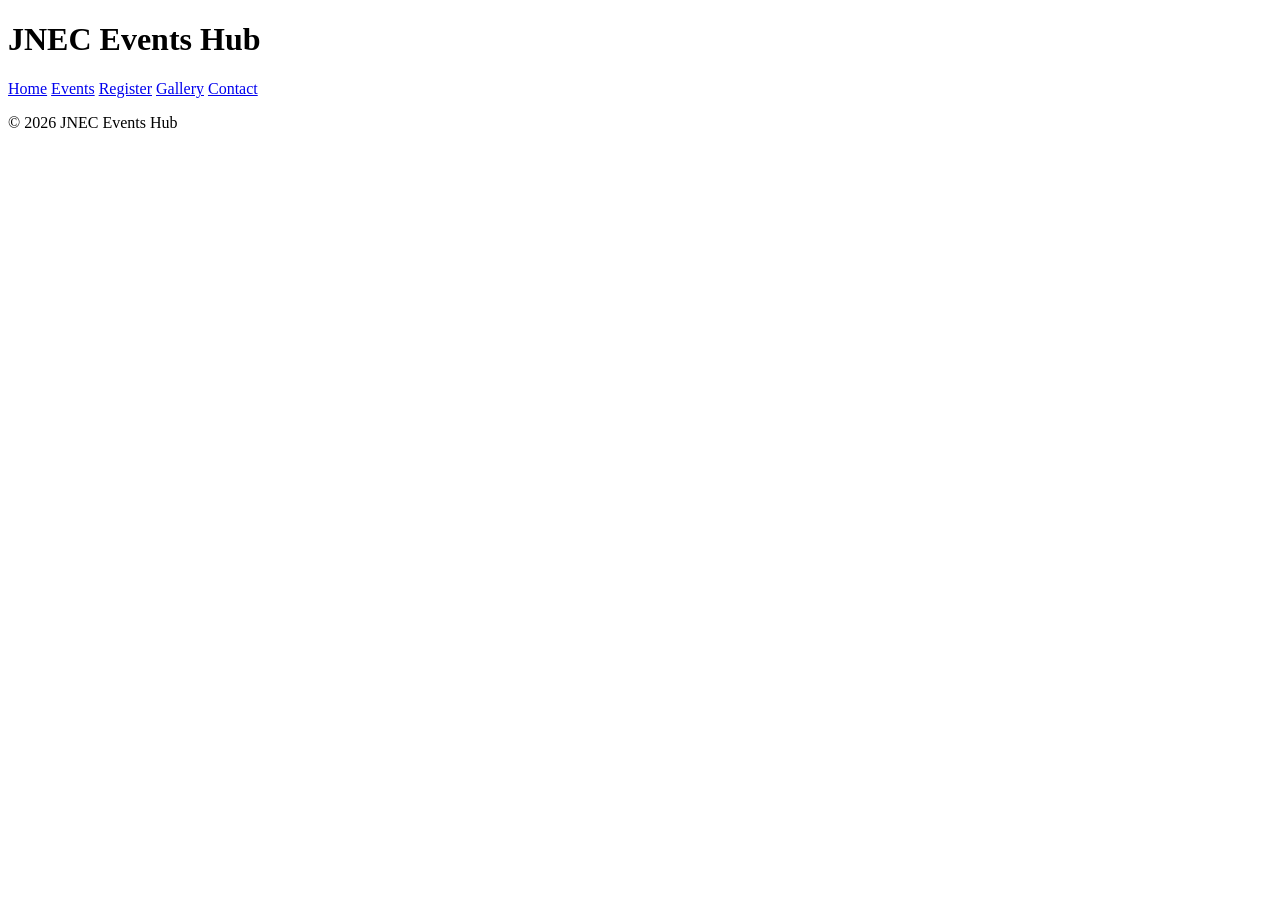
==== index.html @ 81554125 "P2: shared shell on all pages" ====
<!DOCTYPE html> 
<html lang="en"> 
<head> 
  <meta charset="UTF-8"> 
  <meta name="viewport" content="width=device-width, initial-scale=1.0"> 
  <title>JNEC Events Hub — Home</title> 
</head> 
<body> 
  <header id="top"> 
    <h1>JNEC Events Hub</h1> 
    <nav> 
      <a href="index.html" title="Go to home page">Home</a> 
      <a href="events.html">Events</a> 
      <a href="register.html">Register</a> 
      <a href="gallery.html">Gallery</a> 
      <a href="contact.html">Contact</a> 
    </nav> 
  </header> 
  <main> 
    <section id="welcome" class="intro">
    <!-- page content here --> 
  </main> 
  <footer> 
    <p>&copy; 2026 JNEC Events Hub</p> 
  </footer> 
</body> 
</html>
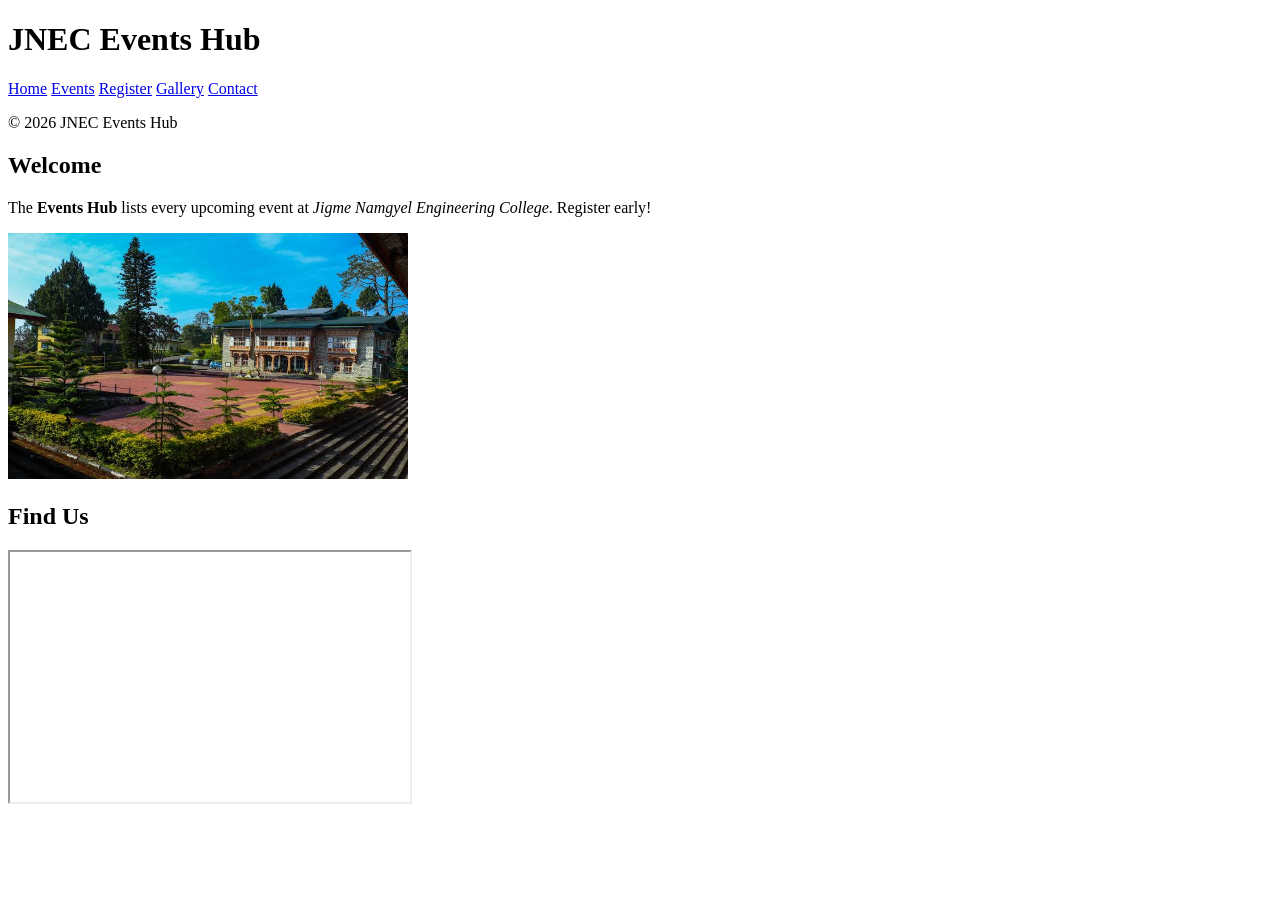
==== commit 12cfe16f: "P2: home page content" ====
--- a/index.html
+++ b/index.html
@@ -17,7 +17,6 @@
     </nav> 
   </header> 
   <main> 
-    <section id="welcome" class="intro">
     <!-- page content here --> 
   </main> 
   <footer> 
@@ -25,3 +24,19 @@
   </footer> 
 </body> 
 </html> 
+<section id="welcome" class="intro"> 
+  <h2>Welcome</h2> 
+  <p>The <strong>Events Hub</strong> lists every upcoming event at 
+     <em>Jigme Namgyel Engineering College</em>. 
+     <span class="highlight" title="Registrations close 3 days before each event"> 
+     Register early!</span></p> 
+  <img src="media/images.jpg" alt="JNEC campus" width="400" 
+       title="Our campus in Dewathang"> 
+</section> 
+ 
+<section id="location"> 
+  <h2>Find Us</h2> 
+  <iframe 
+src="https://www.openstreetmap.org/export/embed.html?bbox=91.44,26.85,91.48,26.88" 
+          width="400" height="250" title="Campus map"></iframe> 
+</section> 
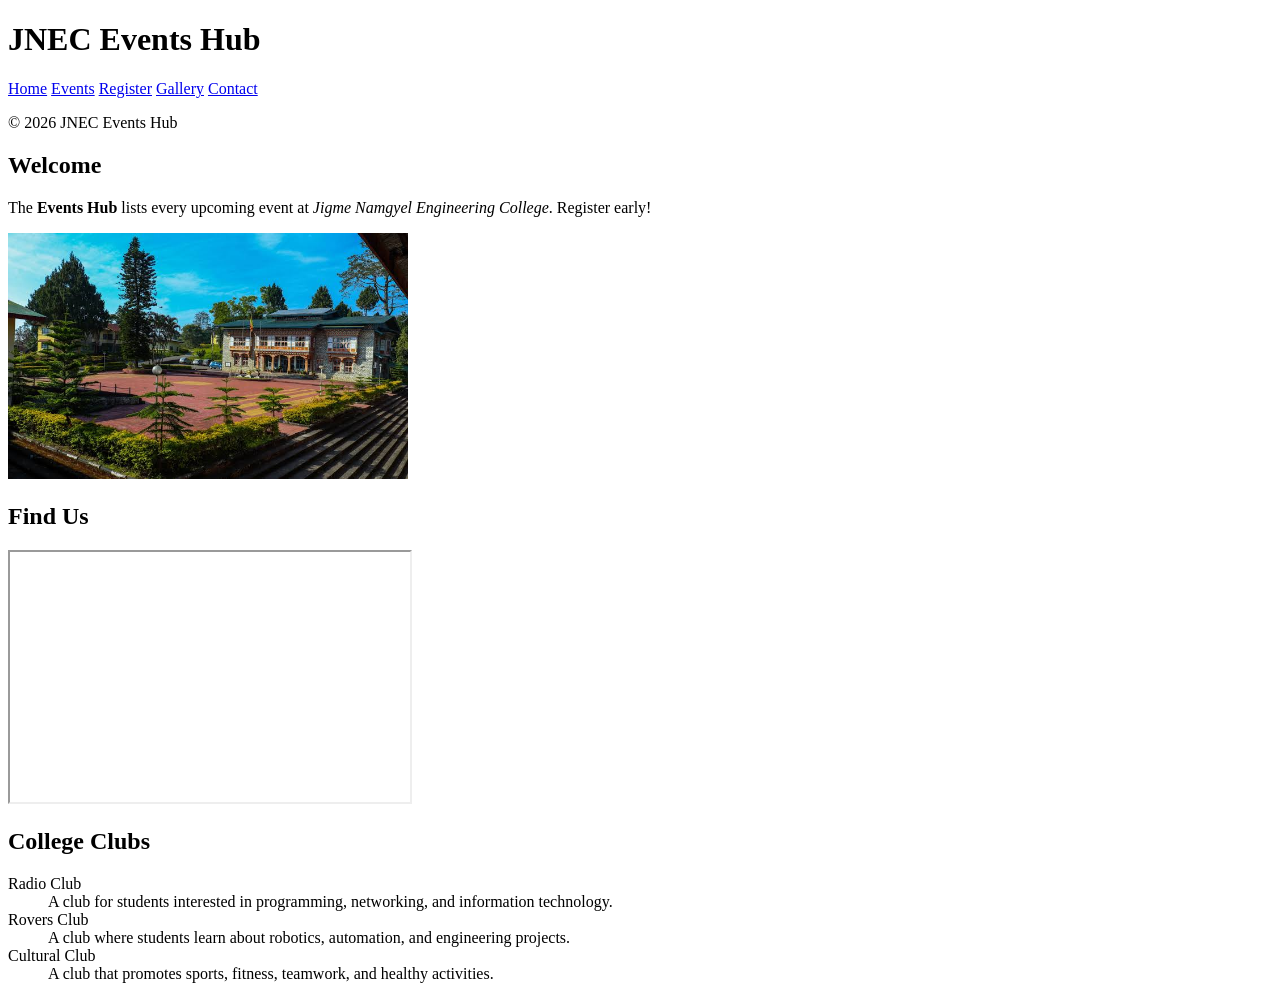
==== commit 77adad0f: "added a description list" ====
--- a/index.html
+++ b/index.html
@@ -40,3 +40,27 @@
 src="https://www.openstreetmap.org/export/embed.html?bbox=91.44,26.85,91.48,26.88" 
           width="400" height="250" title="Campus map"></iframe> 
 </section> 
+
+<section>
+    <h2>College Clubs</h2>
+
+    <dl>
+        <dt>Radio Club</dt>
+        <dd>
+            A club for students interested in programming,
+            networking, and information technology.
+        </dd>
+
+        <dt>Rovers Club</dt>
+        <dd>
+            A club where students learn about robotics,
+            automation, and engineering projects.
+        </dd>
+
+        <dt>Cultural Club</dt>
+        <dd>
+            A club that promotes sports, fitness,
+            teamwork, and healthy activities.
+        </dd>
+    </dl>
+</section>
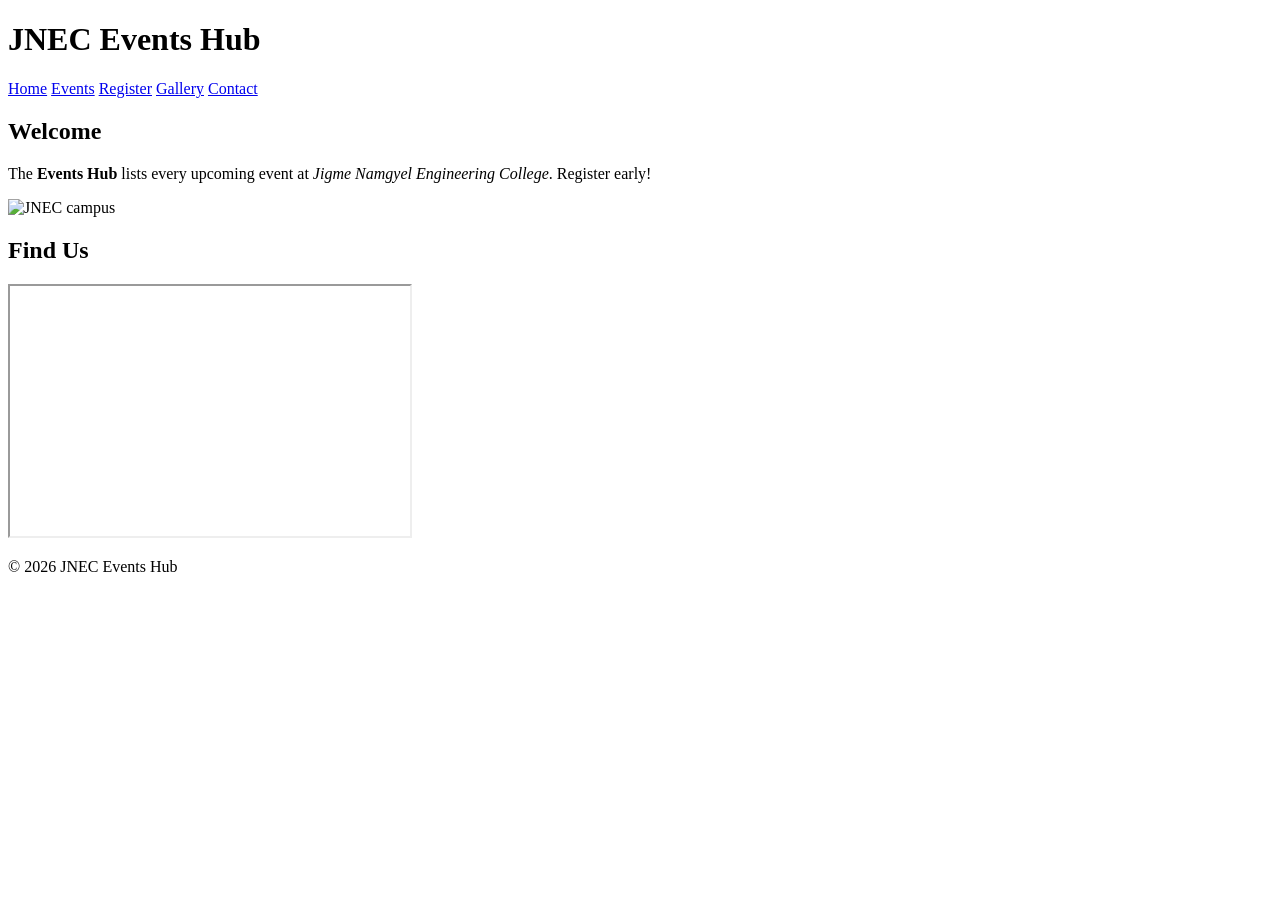
==== commit 9bb40494: "P3: link external stylesheet" ====
--- a/index.html
+++ b/index.html
@@ -1,66 +1,42 @@
 <!DOCTYPE html> 
-<html lang="en"> 
-<head> 
-  <meta charset="UTF-8"> 
-  <meta name="viewport" content="width=device-width, initial-scale=1.0"> 
-  <title>JNEC Events Hub — Home</title> 
-</head> 
-<body> 
-  <header id="top"> 
-    <h1>JNEC Events Hub</h1> 
-    <nav> 
-      <a href="index.html" title="Go to home page">Home</a> 
-      <a href="events.html">Events</a> 
-      <a href="register.html">Register</a> 
-      <a href="gallery.html">Gallery</a> 
-      <a href="contact.html">Contact</a> 
-    </nav> 
-  </header> 
-  <main> 
-    <!-- page content here --> 
-  </main> 
-  <footer> 
-    <p>&copy; 2026 JNEC Events Hub</p> 
-  </footer> 
-</body> 
-</html> 
-<section id="welcome" class="intro"> 
-  <h2>Welcome</h2> 
-  <p>The <strong>Events Hub</strong> lists every upcoming event at 
-     <em>Jigme Namgyel Engineering College</em>. 
-     <span class="highlight" title="Registrations close 3 days before each event"> 
-     Register early!</span></p> 
-  <img src="media/images.jpg" alt="JNEC campus" width="400" 
-       title="Our campus in Dewathang"> 
-</section> 
- 
-<section id="location"> 
-  <h2>Find Us</h2> 
-  <iframe 
+ <html lang="en"> 
+ <head> 
+   <meta charset="UTF-8"> 
+   <meta name="viewport" content="width=device-width, initial-scale=1.0"> 
+   <title>JNEC Events Hub — Home</title> 
+   <link rel="stylesheet" href="css/styles.css"> 
+ </head> 
+ <body> 
+   <header id="top"> 
+  <h1>JNEC Events Hub</h1> 
+  <nav> 
+    <a href="index.html" title="Go to home page">Home</a> 
+    <a href="events.html">Events</a> 
+    <a href="register.html">Register</a> 
+    <a href="gallery.html">Gallery</a> 
+    <a href="contact.html">Contact</a> 
+  </nav> 
+   </header> 
+   <main> 
+  <section id="welcome" class="intro"> 
+    <h2>Welcome</h2> 
+    <p>The <strong>Events Hub</strong> lists every upcoming event at 
+       	<em>Jigme Namgyel Engineering College</em>. 
+       	<span class="highlight" title="Registrations close 3 days before each 
+event"> 
+       	Register early!</span></p> 
+    <img src="media/campus.jpg" alt="JNEC campus" width="400" 
+         title="Our campus in Dewathang"> 
+  </section> 
+  <section id="location"> 
+    <h2>Find Us</h2> 
+    <iframe 
 src="https://www.openstreetmap.org/export/embed.html?bbox=91.44,26.85,91.48,26.88" 
-          width="400" height="250" title="Campus map"></iframe> 
-</section> 
-
-<section>
-    <h2>College Clubs</h2>
-
-    <dl>
-        <dt>Radio Club</dt>
-        <dd>
-            A club for students interested in programming,
-            networking, and information technology.
-        </dd>
-
-        <dt>Rovers Club</dt>
-        <dd>
-            A club where students learn about robotics,
-            automation, and engineering projects.
-        </dd>
-
-        <dt>Cultural Club</dt>
-        <dd>
-            A club that promotes sports, fitness,
-            teamwork, and healthy activities.
-        </dd>
-    </dl>
-</section>
+            	width="400" height="250" title="Campus map"></iframe> 
+  </section> 
+   </main> 
+   <footer> 
+  <p>&copy; 2026 JNEC Events Hub</p> 
+   </footer> 
+ </body> 
+ </html> 
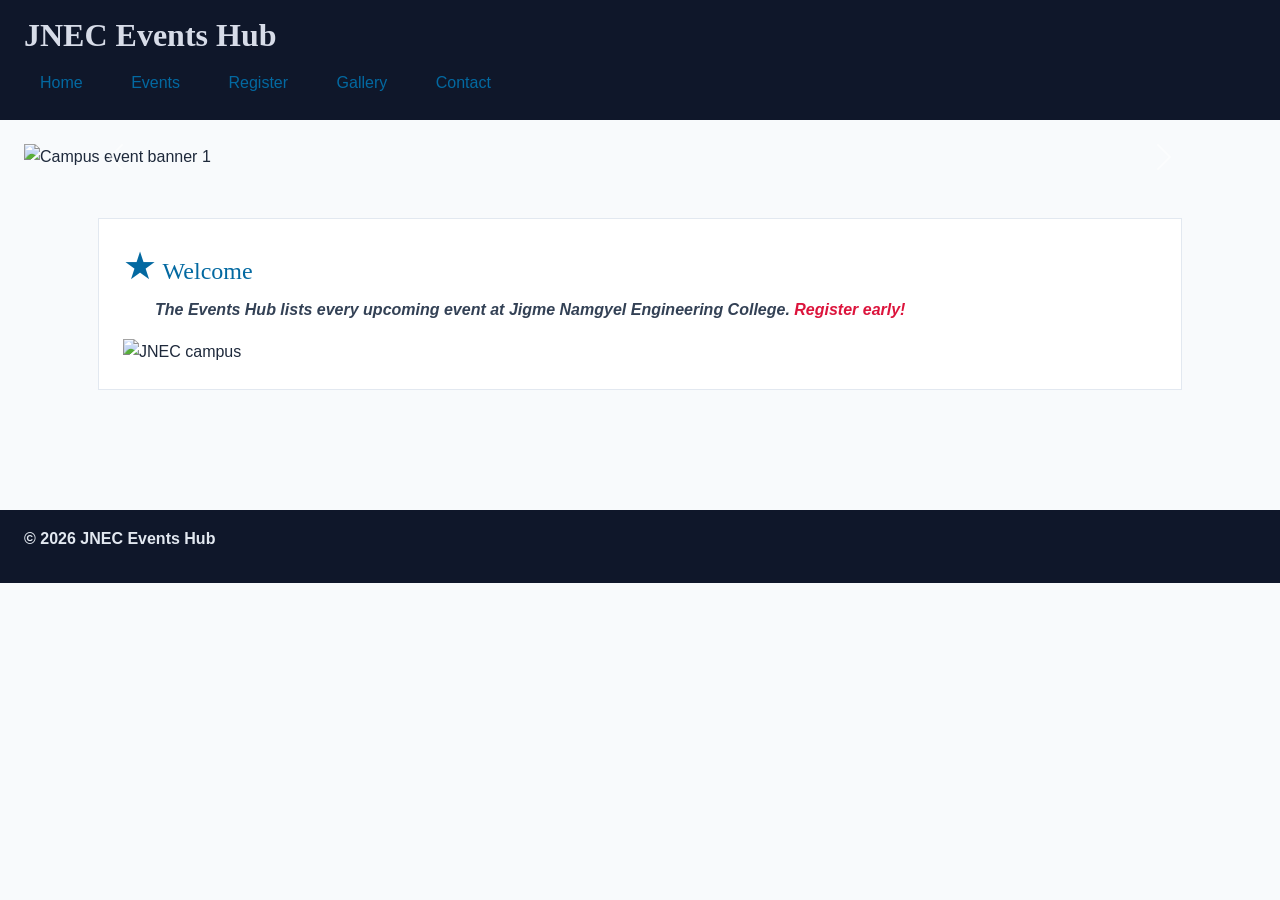
==== commit d22191bf: "P3: Bootstrap grid, cards, carousel, form" ====
--- a/index.html
+++ b/index.html
@@ -4,39 +4,64 @@
    <meta charset="UTF-8"> 
    <meta name="viewport" content="width=device-width, initial-scale=1.0"> 
    <title>JNEC Events Hub — Home</title> 
+   <link 
+href="https://cdn.jsdelivr.net/npm/bootstrap@5.3.3/dist/css/bootstrap.min.css" 
+rel="stylesheet"> 
+   <link rel="stylesheet" 
+href="https://cdnjs.cloudflare.com/ajax/libs/font-awesome/6.5.2/css/all.min.css"> 
    <link rel="stylesheet" href="css/styles.css"> 
  </head> 
  <body> 
    <header id="top"> 
   <h1>JNEC Events Hub</h1> 
   <nav> 
-    <a href="index.html" title="Go to home page">Home</a> 
+    <a href="index.html">Home</a> 
     <a href="events.html">Events</a> 
     <a href="register.html">Register</a> 
     <a href="gallery.html">Gallery</a> 
     <a href="contact.html">Contact</a> 
   </nav> 
    </header> 
+ 
    <main> 
-  <section id="welcome" class="intro"> 
-    <h2>Welcome</h2> 
-    <p>The <strong>Events Hub</strong> lists every upcoming event at 
-       	<em>Jigme Namgyel Engineering College</em>. 
-       	<span class="highlight" title="Registrations close 3 days before each 
-event"> 
-       	Register early!</span></p> 
-    <img src="media/campus.jpg" alt="JNEC campus" width="400" 
-         title="Our campus in Dewathang"> 
-  </section> 
-  <section id="location"> 
-    <h2>Find Us</h2> 
-    <iframe 
-src="https://www.openstreetmap.org/export/embed.html?bbox=91.44,26.85,91.48,26.88" 
-            	width="400" height="250" title="Campus map"></iframe> 
-  </section> 
+  <div id="eventCarousel" class="carousel slide" data-bs-ride="carousel"> 
+    <div class="carousel-inner"> 
+      	<div class="carousel-item active"> 
+        <img src="media/banner1.jpg" class="d-block w-100" alt="Campus event banner
+1"> 
+      	</div> 
+      	<div class="carousel-item"> 
+        <img src="media/banner2.jpg" class="d-block w-100" alt="Campus event banner
+2"> 
+      	</div> 
+    </div> 
+    <button class="carousel-control-prev" type="button" 
+               data-bs-target="#eventCarousel" data-bs-slide="prev"> 
+      	<span class="carousel-control-prev-icon" aria-hidden="true"></span> 
+      	<span class="visually-hidden">Previous</span> 
+    </button> 
+    <button class="carousel-control-next" type="button" 
+               data-bs-target="#eventCarousel" data-bs-slide="next"> 
+      	<span class="carousel-control-next-icon" aria-hidden="true"></span> 
+      	<span class="visually-hidden">Next</span> 
+    </button> 
+  </div> 
+ 
+  <div class="container py-4"> 
+    <section id="welcome" class="intro"> 
+      	<h2>Welcome</h2> 
+      	<p>The <strong>Events Hub</strong> lists every upcoming event at 
+         <em>Jigme Namgyel Engineering College</em>. 
+         <span class="highlight">Register early!</span></p> 
+      	<img src="media/campus.jpg" alt="JNEC campus" class="img-fluid"> 
+    </section> 
+  </div> 
    </main> 
+ 
    <footer> 
   <p>&copy; 2026 JNEC Events Hub</p> 
    </footer> 
+   <script 
+src="https://cdn.jsdelivr.net/npm/bootstrap@5.3.3/dist/js/bootstrap.bundle.min.js"></script> 
  </body> 
  </html> 
--- a/css/styles.css
+++ b/css/styles.css
@@ -0,0 +1,133 @@
+/* FILE: css/styles.css — shared by all Events Hub pages */ 
+ body { 
+   font-family: "Segoe UI", Arial, sans-serif; 
+   margin: 0; 
+   color: #1e293b; 
+   background: #f8fafc; 
+ } 
+ header { 
+   background: #1f44b1; 
+   color: white; 
+   padding: 16px 24px; 
+ } 
+ nav a { 
+   color: #d4d8da; 
+   margin-right: 12px; 
+   text-decoration: none; 
+ } 
+ footer { 
+   background: #0f172a; 
+   color: #e2e8f0; 
+   padding: 16px 24px; 
+   margin-top: 40px; 
+ } 
+ main { 
+   padding: 24px; 
+ } 
+
+ /* simple selectors */ 
+ h1 { color: #d7dce8; }                  /* element */ 
+ .intro { background: #f8fafc; }          /* class   */ 
+ #welcome { padding: 24px; }              /* id   */ 
+ p.intro { font-size: 1.05rem; }           /* element.class */ 
+ h1, h2, h3 { font-family: Georgia, serif; }  /* grouping */ 
+
+ /* combinators */ 
+ nav a { text-decoration: none; }         /* descendant */ 
+ main > section { margin-bottom: 24px; }  /* child   	*/ 
+ h2 + p { font-style: italic; }           /* adjacent   */ 
+ h2 ~ p { color: #334155; }               /* general sibling */ 
+
+ /* pseudo-classes */ 
+ nav a:hover { color: #38bdf8; } 
+ input:focus { outline: 2px solid #0369a1; } 
+ input:checked + label { font-weight: 700; } 
+ tr:nth-child(even) { background: #f1f5f9; } 
+ 
+ /* anchor LVHA order */ 
+ a:link { color: #0369a1; } 
+ a:visited { color: #7c3aed; } 
+ a:hover { color: #0ea5e9; } 
+ a:active { color: #b91c1c; } 
+
+ /* pseudo-elements */ 
+ p::first-line { font-weight: bold; } 
+ .intro::first-letter { 
+   font-size: 1.6em; 
+   color: #0369a1; 
+ } 
+ h2::before { content: "★ "; color: #d97706; } 
+ li::marker { color: #059669; } 
+ ::selection { color: #7f1d1d; background: #fde68a; } 
+
+ /* attribute selectors */ 
+ a[target="_blank"] { color: #d97706; } 
+ input[type="file"] { border: 1px dashed #94a3b8; padding: 8px; } 
+ input[type="text"] { border: 1px solid #cbd5e1; padding: 8px; } 
+
+ body { 
+   font-family: "Segoe UI", Arial, sans-serif; 
+   font-size: 16px;       	/* base size */ 
+ } 
+ h1 { font-size: 2rem; } 
+ h2 { font-size: 1.5rem; } 
+
+
+ h1 { font-weight: 700; } 
+ body { line-height: 1.6; } 
+ .hero-title { 
+   letter-spacing: 0.04em; 
+   word-spacing: 0.1em; 
+ } 
+ em { font-style: italic; } 
+
+ 
+ .intro p { 
+   text-indent: 2em; 
+   text-align: justify; 
+ } 
+ nav a { text-decoration: none; } 
+ .sold-out { 
+   text-decoration: line-through; 
+   text-decoration-color: #ef4444; 
+   text-decoration-style: solid; 
+ } 
+ h2 { text-align: left; } 
+
+
+ body { color: rgb(30, 41, 59); }  /* RGB */ 
+ h2 { color: #0369a1; }            /* hexadecimal */ 
+ .highlight { color: crimson; }    /* named */ 
+ header { background-color: #0f172a; } 
+
+
+.intro { 
+   margin: 24px 16px 32px 16px;   /* top right bottom left */ 
+   padding: 20px;             /* all four sides */ 
+   border: 1px solid #e2e8f0; 
+   background: white; 
+ } 
+ section { 
+   margin-bottom: 28px; 
+   padding-left: 8px; 
+ } 
+
+
+ nav a { 
+   display: inline-block; 
+   padding: 8px 16px; 
+ } 
+ .admin-only { display: none; } 
+ .badge { display: inline; } 
+ .event-card { display: block; } 
+
+
+ img { max-width: 100%; height: auto; } 
+ 
+ @media (max-width: 600px) { 
+   nav a { 
+  display: block; 
+  margin: 4px 0; 
+   } 
+   body { font-size: 15px; } 
+ } 
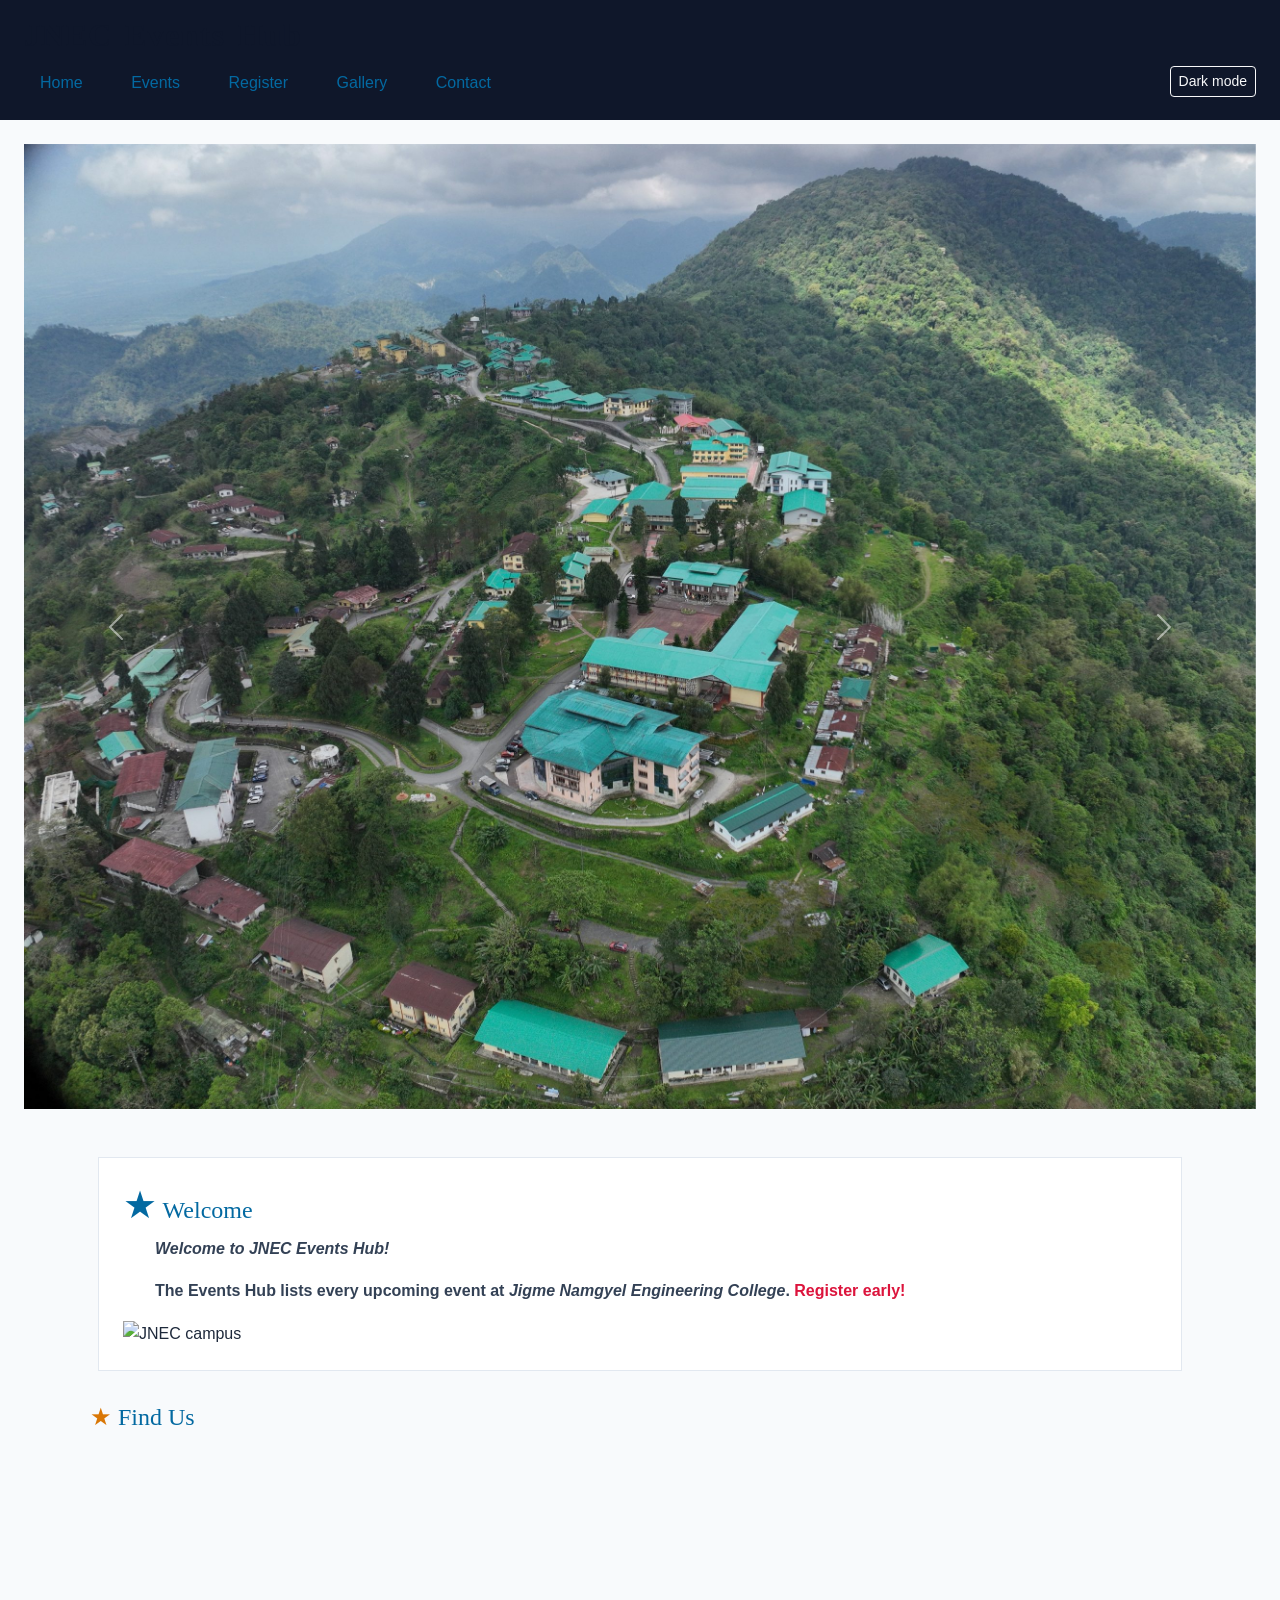
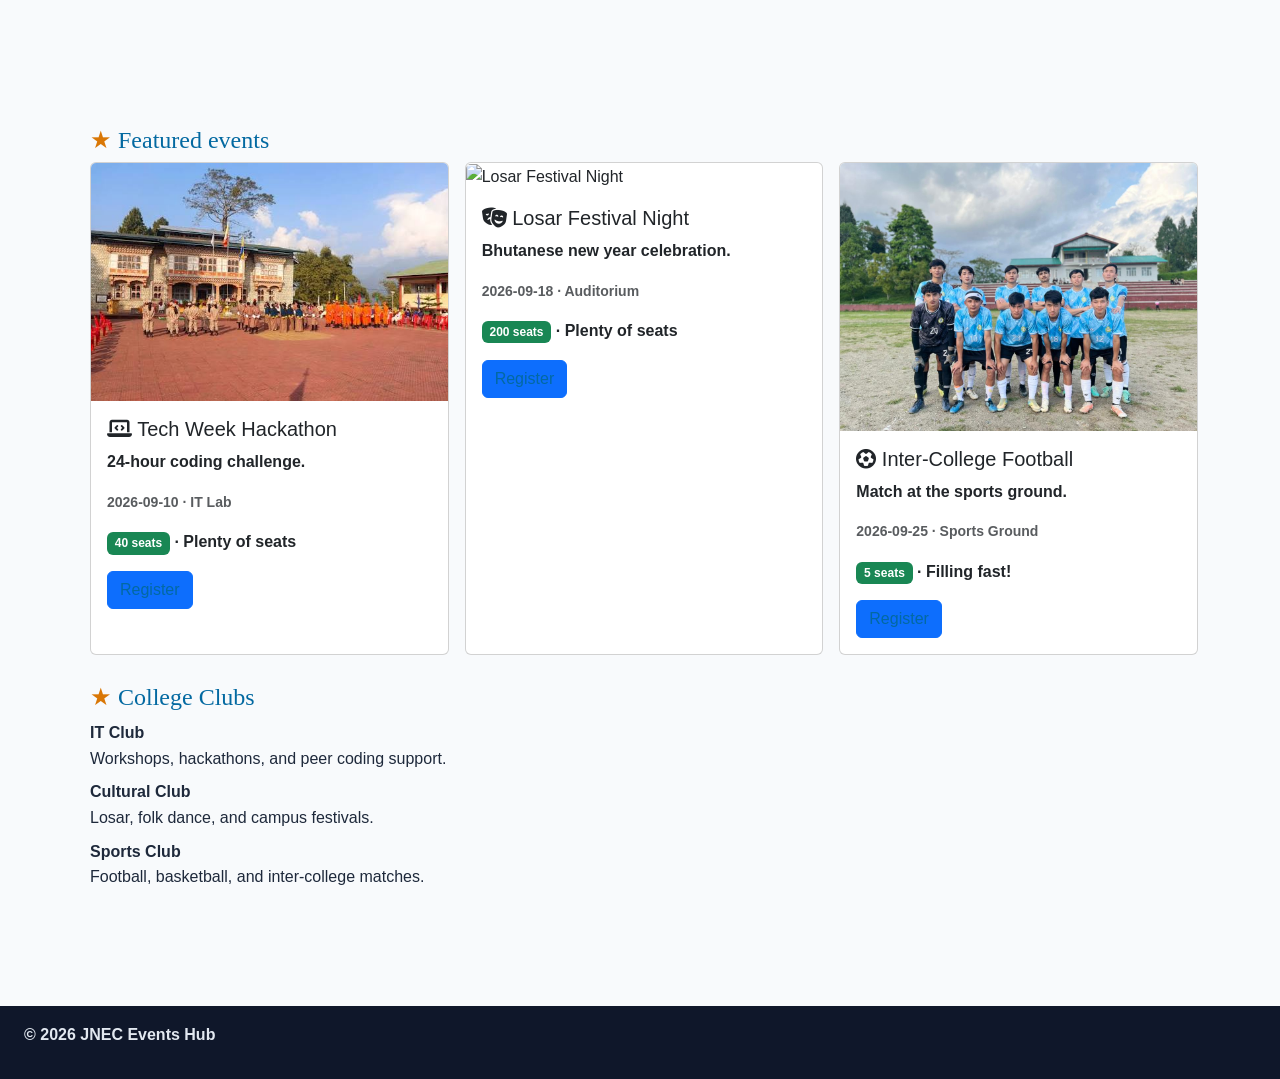
==== commit 397b0f9d: "done with everything including JS" ====
--- a/index.html
+++ b/index.html
@@ -13,9 +13,11 @@
  </head> 
  <body> 
    <header id="top"> 
-  <h1>JNEC Events Hub</h1> 
+  <h1 class="hero-title">JNEC Events Hub</h1> 
+  <button type="button" id="darkToggle" class="btn btn-sm btn-outline-light">Dark 
+mode</button> 
   <nav> 
-    <a href="index.html">Home</a> 
+    <a href="index.html" title="Go to home page">Home</a> 
     <a href="events.html">Events</a> 
     <a href="register.html">Register</a> 
     <a href="gallery.html">Gallery</a> 
@@ -35,33 +37,62 @@
 2"> 
       	</div> 
     </div> 
+
     <button class="carousel-control-prev" type="button" 
                data-bs-target="#eventCarousel" data-bs-slide="prev"> 
-      	<span class="carousel-control-prev-icon" aria-hidden="true"></span> 
-      	<span class="visually-hidden">Previous</span> 
+	      	<span class="carousel-control-prev-icon" aria-hidden="true"></span> 
+	      	<span class="visually-hidden">Previous</span> 
     </button> 
     <button class="carousel-control-next" type="button" 
                data-bs-target="#eventCarousel" data-bs-slide="next"> 
-      	<span class="carousel-control-next-icon" aria-hidden="true"></span> 
-      	<span class="visually-hidden">Next</span> 
+	      	<span class="carousel-control-next-icon" aria-hidden="true"></span> 
+	      	<span class="visually-hidden">Next</span> 
     </button> 
   </div> 
  
   <div class="container py-4"> 
     <section id="welcome" class="intro"> 
-      	<h2>Welcome</h2> 
-      	<p>The <strong>Events Hub</strong> lists every upcoming event at 
+	      	<h2>Welcome</h2> 
+	      	<p id="welcomeMsg">Welcome.</p> 
+	      	<p>The <strong>Events Hub</strong> lists every upcoming event at 
          <em>Jigme Namgyel Engineering College</em>. 
-         <span class="highlight">Register early!</span></p> 
-      	<img src="media/campus.jpg" alt="JNEC campus" class="img-fluid"> 
+         <span class="highlight" title="Registrations close 3 days before each 
+event">Register early!</span></p> 
+	      	<img src="media/campus.jpg" alt="JNEC campus" class="img-fluid" title="Our 
+campus in Dewathang"> 
+    </section> 
+ 
+    <section id="location"> 
+	      	<h2>Find Us</h2> 
+	      	<iframe 
+src="https://www.openstreetmap.org/export/embed.html?bbox=91.44,26.85,91.48,26.88" 
+              width="400" height="250" title="Campus map"></iframe> 
+    </section> 
+ 
+    <section id="featured"> 
+	      	<h2>Featured events</h2> 
+	      	<div class="row g-3" id="home-events"></div> 
+    </section> 
+ 
+    <section id="clubs"> 
+	      	<h2>College Clubs</h2> 
+	      	<dl> 
+        <dt>IT Club</dt> 
+        <dd>Workshops, hackathons, and peer coding support.</dd> 
+        <dt>Cultural Club</dt> 
+        <dd>Losar, folk dance, and campus festivals.</dd> 
+        <dt>Sports Club</dt> 
+        <dd>Football, basketball, and inter-college matches.</dd> 
+	      	</dl> 
     </section> 
   </div> 
    </main> 
  
    <footer> 
-  <p>&copy; 2026 JNEC Events Hub</p> 
+  <p>&copy; <span id="year"></span> JNEC Events Hub</p> 
    </footer> 
    <script 
 src="https://cdn.jsdelivr.net/npm/bootstrap@5.3.3/dist/js/bootstrap.bundle.min.js"></script> 
+   <script src="js/main.js"></script> 
  </body> 
  </html> 
